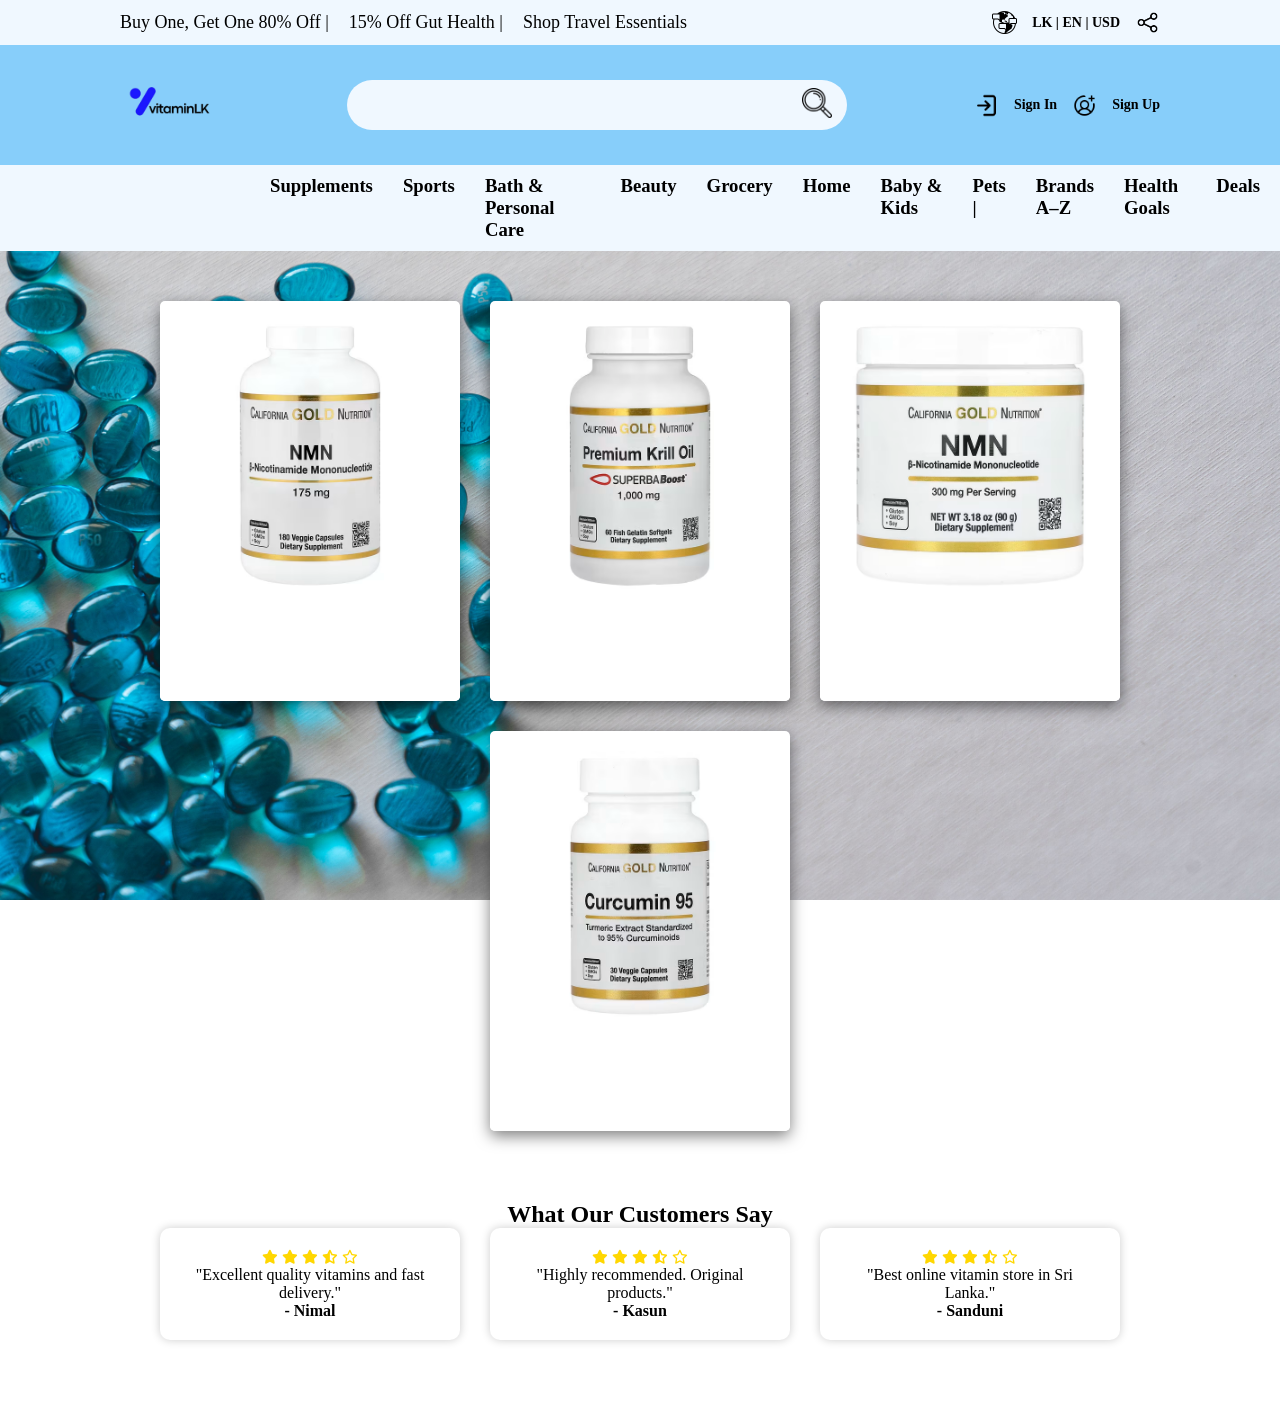
==== index.html @ 8643aca3 "add reviews section with customer feedback and styling" ====
<!DOCTYPE html>
<html lang="en">

<head>
    <meta charset="UTF-8">
    <meta name="viewport" content="width=device-width, initial-scale=1.0">
    <title>VitaminLK</title>
    <link rel="stylesheet" href="css/style.css">
    <link rel="stylesheet" href="https://cdnjs.cloudflare.com/ajax/libs/font-awesome/6.5.0/css/all.min.css">
</head>

<body>
    <div class="position">

        <div class="top-nav">

            <div class="left-side">
                <h3>Buy One, Get One 80% Off |</h3>
                <h3>15% Off Gut Health |</h3>
                <h3>Shop Travel Essentials</h3>
            </div>


            <div class="right-side">
                <img id="language" src="img/language.png" alt="Language">
                <span class="lang-text">LK | EN | USD</span>
                <img id="share" src="img/share1.png" alt="Share">
            </div>
        </div>

        <div>
            <div class="mid-nav">

                <div class="left-side">
                    <img id="logo" src="img/VitaLogo.png" alt="">
                </div>
                <div class="align-middle">
                    <div><img class="search" src="img/loupe.png" alt=""></div>

                </div>


                <div class="right-side">
                    <img id="language" src="img/sign-in.png" alt="Language">
                    <span class="lang-text">Sign In</span>
                    <img id="language" src="img/user.png" alt="Language">
                    <span class="lang-text">Sign Up</span>

                </div>
            </div>
        </div>
        <div>
            <div class="top-nav">

                <div class="center-side">
                    <h3>Supplements</h3>
                    <h3>Sports</h3>
                    <h3>Bath & Personal Care</h3>
                    <h3>Beauty</h3>
                    <h3>Grocery</h3>
                    <h3>Home</h3>
                    <h3>Baby & Kids</h3>
                    <h3>Pets |</h3>
                    <h3>Brands A–Z</h3>
                    <h3>Health Goals</h3>
                    <h3>Deals</h3>

                </div>

            </div>

        </div>
    </div>
    <div class="products">
        <div class="product">
            <div class="imgbox">
                <img src="img/product1.avif">
            </div>
            <div class="details">
                <h1>Vitamins<br><span>California Gold Nutrition</span></h1>
                <div class="price">
                    &#8377;50.00<br>
                    <strike>&#8377;45.00</strike>
                </div>
                <label>Capsules</label>
                <ul>
                    <li>30</li>
                    <li>60</li>
                    <li>120</li>
                    <li>180</li>
                    <li>360</li>

                </ul>
                <a href="#">Add to Cart</a>
            </div>
        </div>
        <div class="product">
            <div class="imgbox">
                <img src="img/product2.avif">
            </div>
            <div class="details">
                <h1>Vitamins<br><span>Premium Krill Oil </span></h1>
                <div class="price">
                    &#8377;50.00<br>
                    <strike>&#8377;45.00</strike>
                </div>
                <label>Capsules</label>
                <ul>
                    <li>30</li>
                    <li>60</li>
                    <li>120</li>
                    <li>180</li>
                    <li>360</li>

                </ul>
                <a href="#">Add to Cart</a>
            </div>
        </div>
        <div class="product">
            <div class="imgbox">
                <img src="img/product3.avif">
            </div>
            <div class="details">
                <h1>Vitamins<br><span> NMN Powder, 3.18 oz (90 g)</span></h1>
                <div class="price">
                    &#8377;50.00<br>
                    <strike>&#8377;45.00</strike>
                </div>
                <label>Capsules</label>
                <ul>
                    <li>30</li>
                    <li>60</li>
                    <li>120</li>
                    <li>180</li>
                    <li>360</li>

                </ul>
                <a href="#">Add to Cart</a>
            </div>
        </div>
        <div class="product">
            <div class="imgbox">
                <img src="img/product4.avif">
            </div>
            <div class="details">
                <h1>Vitamins<br><span> Curcumin 95, 30 Veggie Capsules</span></h1>
                <div class="price">
                    &#8377;50.00<br>
                    <strike>&#8377;45.00</strike>
                </div>
                <label>Capsules</label>
                <ul>
                    <li>30</li>
                    <li>60</li>
                    <li>120</li>
                    <li>180</li>
                    <li>360</li>

                </ul>
                <a href="#">Add to Cart</a>
            </div>
        </div>

    </div>
    <section class="reviews">
        <h2>What Our Customers Say</h2>

        <div class="review-box">
            <div class="review">
                <div class="rating">
                    <i class="fa-solid fa-star"></i>
                    <i class="fa-solid fa-star"></i>
                    <i class="fa-solid fa-star"></i>
                    <i class="fa-solid fa-star-half-stroke"></i>
                    <i class="fa-regular fa-star"></i>
                </div>
                <p>"Excellent quality vitamins and fast delivery."</p>
                <h4>- Nimal</h4>
            </div>

            <div class="review">
                <div class="rating">
                    <i class="fa-solid fa-star"></i>
                    <i class="fa-solid fa-star"></i>
                    <i class="fa-solid fa-star"></i>
                    <i class="fa-solid fa-star-half-stroke"></i>
                    <i class="fa-regular fa-star"></i>
                </div>
                <p>"Highly recommended. Original products."</p>
                <h4>- Kasun</h4>
            </div>

            <div class="review">
                <div class="rating">
                    <i class="fa-solid fa-star"></i>
                    <i class="fa-solid fa-star"></i>
                    <i class="fa-solid fa-star"></i>
                    <i class="fa-solid fa-star-half-stroke"></i>
                    <i class="fa-regular fa-star"></i>
                </div>
                <p>"Best online vitamin store in Sri Lanka."</p>
                <h4>- Sanduni</h4>
            </div>
        </div>
    </section>

</body>

</html>
---- css/style.css ----
* {
    padding: 0;
    margin: 0;
    box-sizing: border-box;
}

body {
    background-image: url('../img/vitlkBackground.jpg');
    background-size: cover;
    background-repeat: no-repeat;
    background-attachment: fixed;
}


.top-nav {
    width: 100%;
    background-color: aliceblue;
    display: flex;
    justify-content: space-between;
    align-items: center;
    padding: 10px 20px;

}


.left-side {
    margin-left: 100px;
    display: flex;
    gap: 20px;
}

.left-side h3 {
    font-size: 18px;
    font-weight: normal;
}


.right-side {
    margin-right: 100px;
    display: flex;
    align-items: center;
    gap: 15px;
}

.lang-text {
    font-weight: bold;
    font-size: 14px;
}

#language {
    width: 25px;
    height: 25px;
}

#share {
    width: 25px;
    height: 25px;
}

.mid-nav {
    width: 100%;
    background-color: lightskyblue;
    display: flex;
    justify-content: space-between;
    align-items: center;
    padding: 10px 20px;
}

#logo {
    width: 100px;
    height: 100px;
}

.align-middle {
    width: 500px;
    height: 50px;
    background-color: aliceblue;
    border-radius: 50px;

    display: flex;
    justify-content: flex-end;
    align-items: center;
    padding-right: 15px;
}

.search {
    width: 30px;
    height: 30px;
    cursor: pointer;

}

.position {
    position: sticky;
    top:0;
}

.center-side {
    margin-left: 250px;
    display: flex;
    gap: 30px;
    cursor: pointer;
}
.products{
    display: flex;
    justify-content: center;
    gap: 30px;
    flex-wrap: wrap;
    margin-top: 50px;
}

.product{
    width: 320px;
}

.product {
    
   position: relative;
    width: 300px;
    height: 400px;
    background: white;
    box-shadow: 0 5px 15px rgba(0,0,0,.5);
    border-radius: 5px;
    overflow: hidden;
}

.product .imgbox {
    height: 100%;
    box-sizing: border-box;
}

.product .imgbox img {
    display: block;
    width: 90%;
    margin: 20px auto 0;
}

.details {
    position: absolute;
    width: 100%;
    bottom: -150px;
    background: white;
    padding: 10px;
    box-sizing: border-box;
    box-shadow: 0 0 0 rgba(0, 0, 0, 0);
    transition: 0.5s;
}

.product:hover .details {
    bottom: 0;
    box-shadow: 0 -5px 15px rgba(0, 0, 0, .25);
}

.details h1 {
    margin: 0;
    padding: 0;
    font-size: 18px;
    width: 100%;
}

.details h1 span {
    font-size: 14px;
    color: rgb(141, 137, 137);
    font-weight: normal;
}

.details .price {
    position: absolute;
    top: 10px;
    right: 20px;
    font-weight: bold;
    color: #04456f;
    font-size: 20px;
}

.details .price strike {
    font-weight: normal;
    color: #cdd0d1;
    font-size: 16px;
}

label {
    display: block;
    margin-top: 5px;
    font-weight: bold;
    font-size: 16px;
}

ul {
    display: flex;
    margin: 0;
    padding: 0;
}

ul li {
    list-style: none;
    margin: 5px 5px 0;
    font-size: 12px;
    font-weight: normal;
    color: rgb(145, 140, 140);
}

ul li:first-child {
    margin-left: 0;
}

ul.colors li {
    width: 16px;
    height: 16px;
}

a {
    display: block;
    padding: 5px;
    color: #fff;
    margin: 15px 0;
    background: #04456f;
    text-align: center;
    text-decoration: none;
    transition: 0.5s;
    cursor: pointer;
    border-radius: 25px;
}

a:hover {
    color: #fff;
    background: #00c8ff;
}
.reviews{
    padding:70px;
    text-align:center;
}
.rating i{
    color: gold;
    font-size: 14px;
}
.review-box{
    display:flex;
    justify-content:center;
    gap:30px;
    flex-wrap:wrap;
}

.review{
    width:300px;
    background:white;
    padding:20px;
    border-radius:10px;
    box-shadow:0 0 10px rgba(0,0,0,.2);
}
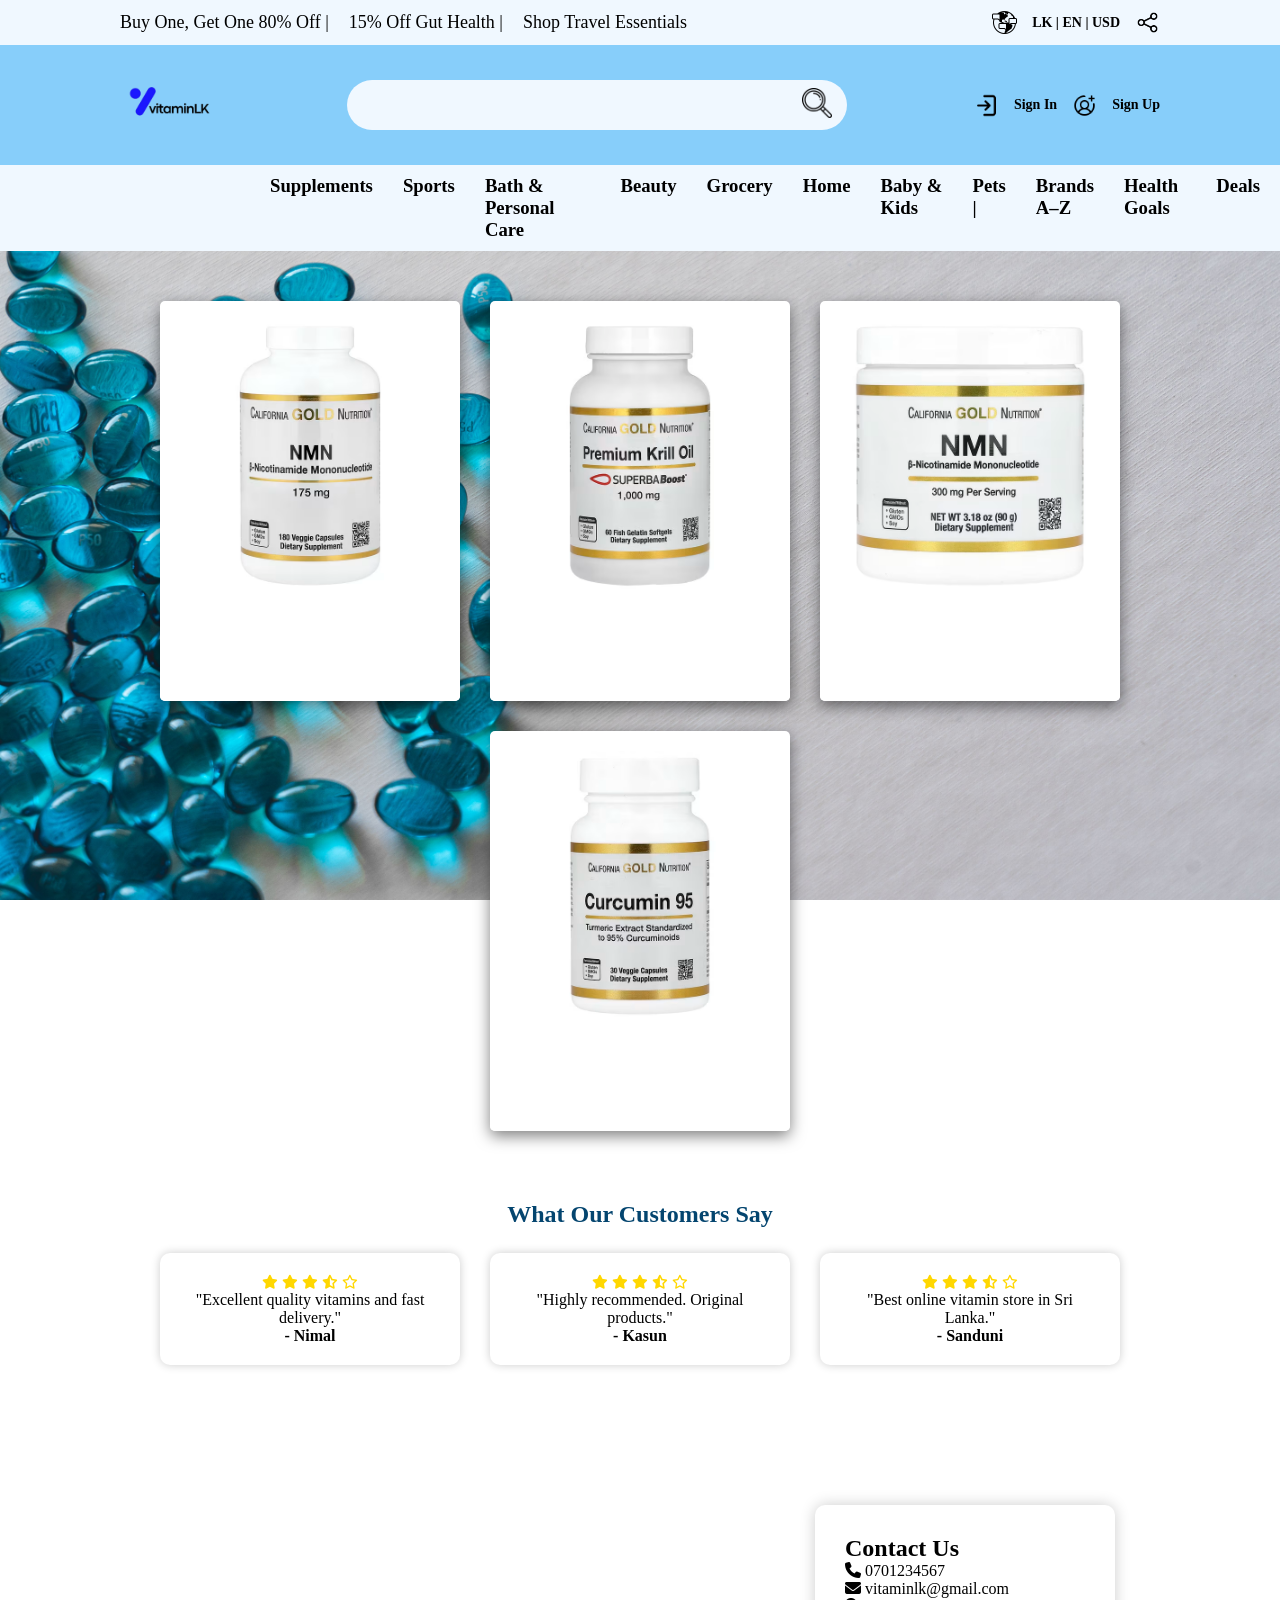
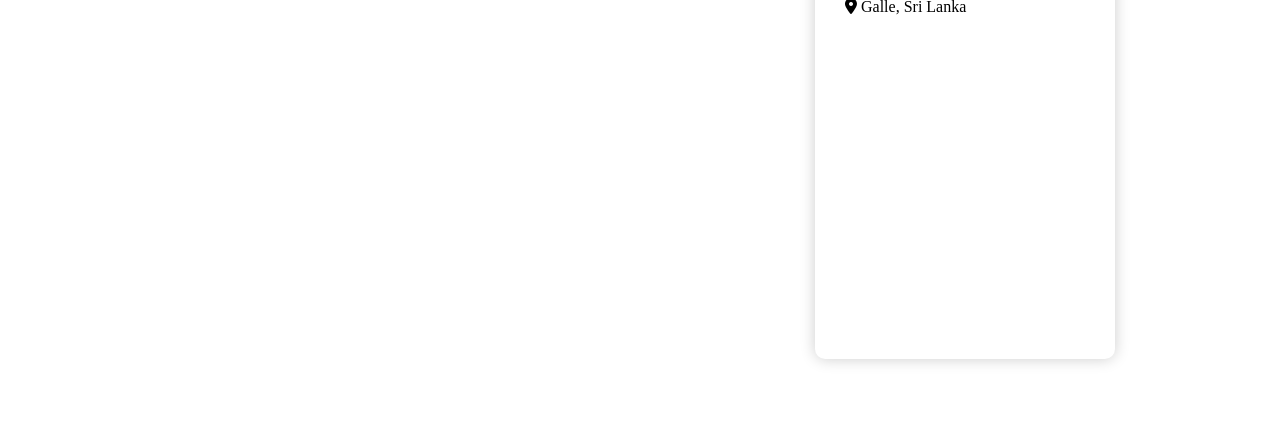
==== commit 192ef0f3: "add contact section with Google Maps and contact details; style updates for reviews section" ====
--- a/index.html
+++ b/index.html
@@ -163,7 +163,7 @@
 
     </div>
     <section class="reviews">
-        <h2>What Our Customers Say</h2>
+        <h2 class="color">What Our Customers Say</h2>
 
         <div class="review-box">
             <div class="review">
@@ -204,6 +204,31 @@
         </div>
     </section>
 
+    <section class="contact-section">
+
+        <div class="map">
+
+            <iframe
+                src="https://www.google.com/maps/embed?pb=!1m18!1m12!1m3!1d31740.42371825033!2d80.19135453096804!3d6.05589115988837!2m3!1f0!2f0!3f0!3m2!1i1024!2i768!4f13.1!3m3!1m2!1s0x3ae173bb6932fce3%3A0x4a35b903f9c64c03!2sGalle!5e0!3m2!1sen!2slk!4v1782469756556!5m2!1sen!2slk"
+                width="600" height="450" style="border:0;" allowfullscreen="" loading="lazy"
+                referrerpolicy="strict-origin-when-cross-origin"></iframe>
+
+        </div>
+
+        <div class="contact">
+
+            <h2>Contact Us</h2>
+
+            <p><i class="fa-solid fa-phone"></i> 0701234567</p>
+
+            <p><i class="fa-solid fa-envelope"></i> vitaminlk@gmail.com</p>
+
+            <p><i class="fa-solid fa-location-dot"></i> Galle, Sri Lanka</p>
+
+        </div>
+
+    </section>
+
 </body>
 
 </html>
--- a/css/style.css
+++ b/css/style.css
@@ -93,6 +93,7 @@
 .position {
     position: sticky;
     top:0;
+    z-index: 1000;
 }
 
 .center-side {
@@ -247,4 +248,27 @@
     padding:20px;
     border-radius:10px;
     box-shadow:0 0 10px rgba(0,0,0,.2);
+}
+.color{
+    margin-bottom: 25px;
+    color:#04456f;
+}
+.contact-section{
+    display:flex;
+    flex-wrap:wrap;
+    justify-content:center;
+    gap:50px;
+    padding:70px;
+}
+
+.map{
+    width:600px;
+}
+
+.contact{
+    width:300px;
+    background:white;
+    padding:30px;
+    border-radius:10px;
+    box-shadow:0 0 15px rgba(0,0,0,.2);
 }
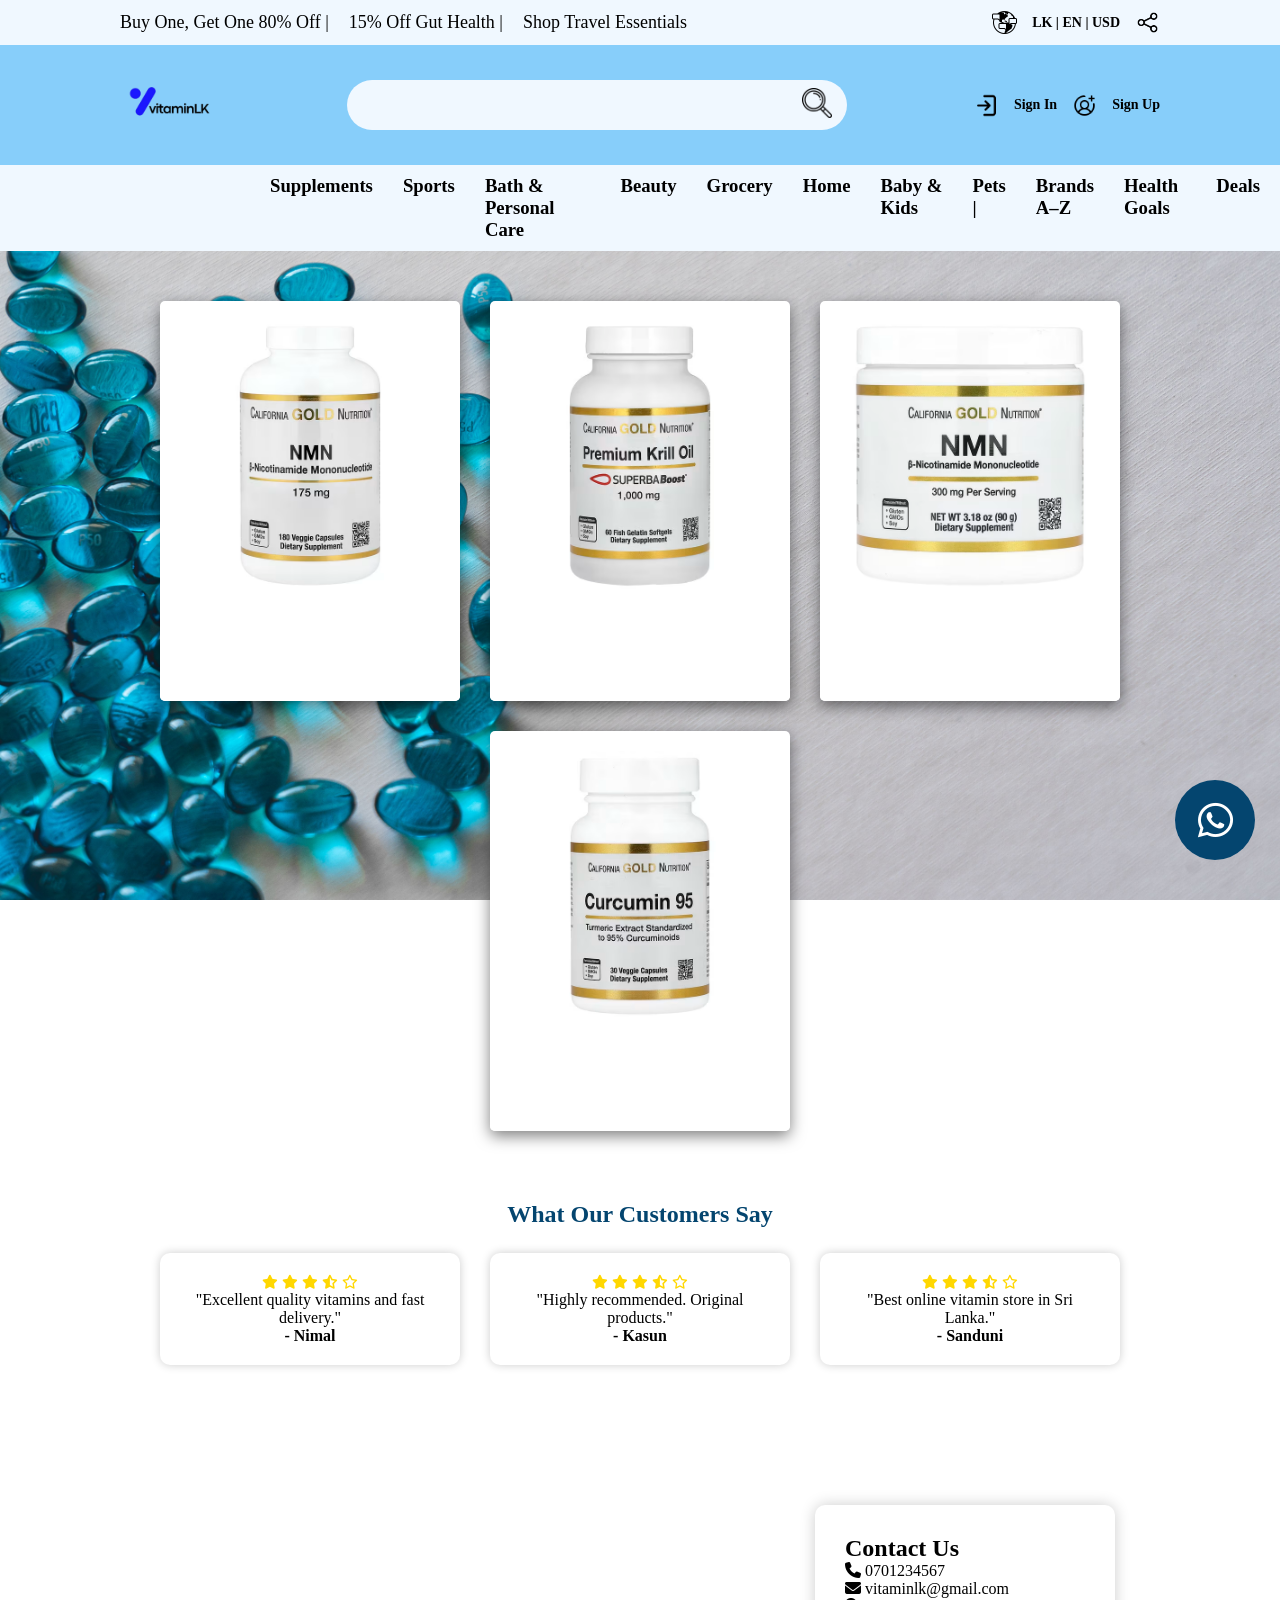
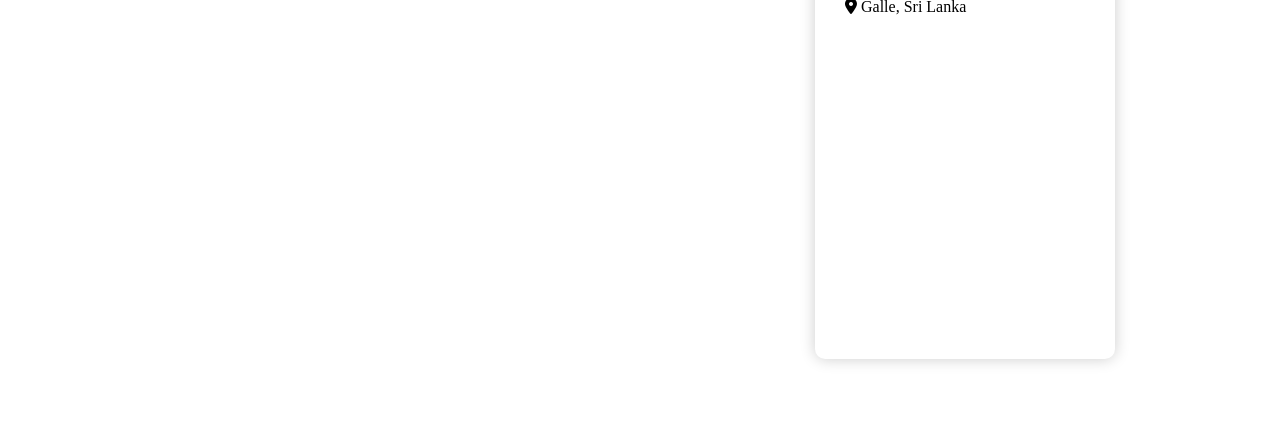
==== commit 92cd55a2: "style updates for product and review sections; add WhatsApp contact button" ====
--- a/index.html
+++ b/index.html
@@ -228,6 +228,11 @@
         </div>
 
     </section>
+    <a href="https://wa.me/94701234567" class="whatsapp" target="_blank">
+        <i class="fa-brands fa-whatsapp"></i>
+    </a>
+
+
 
 </body>
 
--- a/css/style.css
+++ b/css/style.css
@@ -92,7 +92,7 @@
 
 .position {
     position: sticky;
-    top:0;
+    top: 0;
     z-index: 1000;
 }
 
@@ -102,7 +102,8 @@
     gap: 30px;
     cursor: pointer;
 }
-.products{
+
+.products {
     display: flex;
     justify-content: center;
     gap: 30px;
@@ -110,17 +111,17 @@
     margin-top: 50px;
 }
 
-.product{
+.product {
     width: 320px;
 }
 
 .product {
-    
-   position: relative;
+
+    position: relative;
     width: 300px;
     height: 400px;
     background: white;
-    box-shadow: 0 5px 15px rgba(0,0,0,.5);
+    box-shadow: 0 5px 15px rgba(0, 0, 0, .5);
     border-radius: 5px;
     overflow: hidden;
 }
@@ -227,48 +228,79 @@
     color: #fff;
     background: #00c8ff;
 }
-.reviews{
-    padding:70px;
-    text-align:center;
-}
-.rating i{
+
+.reviews {
+    padding: 70px;
+    text-align: center;
+}
+
+.rating i {
     color: gold;
     font-size: 14px;
 }
-.review-box{
-    display:flex;
-    justify-content:center;
-    gap:30px;
-    flex-wrap:wrap;
-}
-
-.review{
-    width:300px;
-    background:white;
-    padding:20px;
-    border-radius:10px;
-    box-shadow:0 0 10px rgba(0,0,0,.2);
-}
-.color{
+
+.review-box {
+    display: flex;
+    justify-content: center;
+    gap: 30px;
+    flex-wrap: wrap;
+}
+
+.review {
+    width: 300px;
+    background: white;
+    padding: 20px;
+    border-radius: 10px;
+    box-shadow: 0 0 10px rgba(0, 0, 0, .2);
+}
+
+.color {
     margin-bottom: 25px;
-    color:#04456f;
-}
-.contact-section{
-    display:flex;
-    flex-wrap:wrap;
-    justify-content:center;
-    gap:50px;
-    padding:70px;
-}
-
-.map{
-    width:600px;
-}
-
-.contact{
-    width:300px;
-    background:white;
-    padding:30px;
-    border-radius:10px;
-    box-shadow:0 0 15px rgba(0,0,0,.2);
+    color: #04456f;
+}
+
+.contact-section {
+    display: flex;
+    flex-wrap: wrap;
+    justify-content: center;
+    gap: 50px;
+    padding: 70px;
+}
+
+.map {
+    width: 600px;
+}
+
+.contact {
+    width: 300px;
+    background: white;
+    padding: 30px;
+    border-radius: 10px;
+    box-shadow: 0 0 15px rgba(0, 0, 0, .2);
+}
+
+.whatsapp {
+
+    position: fixed;
+    bottom: 25px;
+    right: 25px;
+    width: 80px;
+    height: 80px;
+    background: #04456f;
+    border-radius: 50%;
+    display: flex;
+    justify-content: center;
+    align-items: center;
+    z-index: 9999;
+}
+.whatsapp i{
+    font-size: 40px;
+    color: white;
+}
+
+
+.whatsapp img:hover {
+
+    transform: scale(1.15);
+
 }
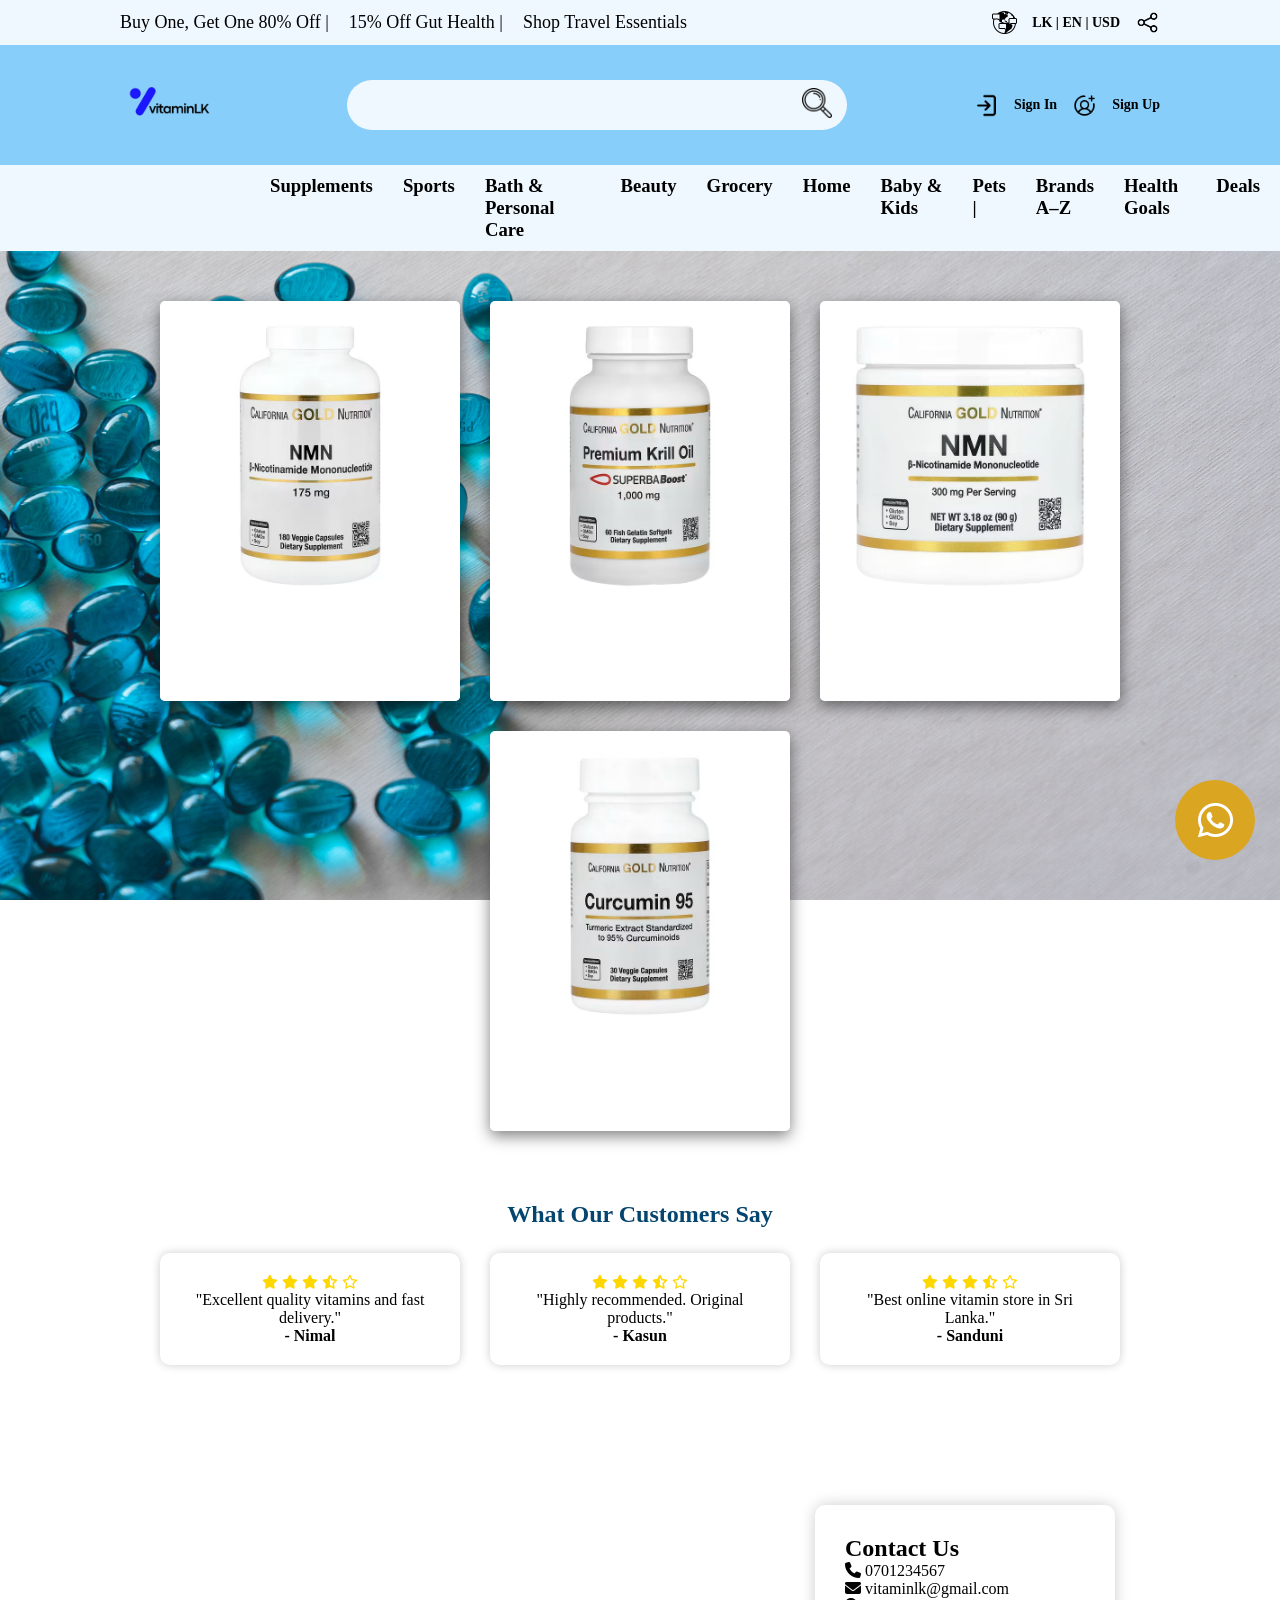
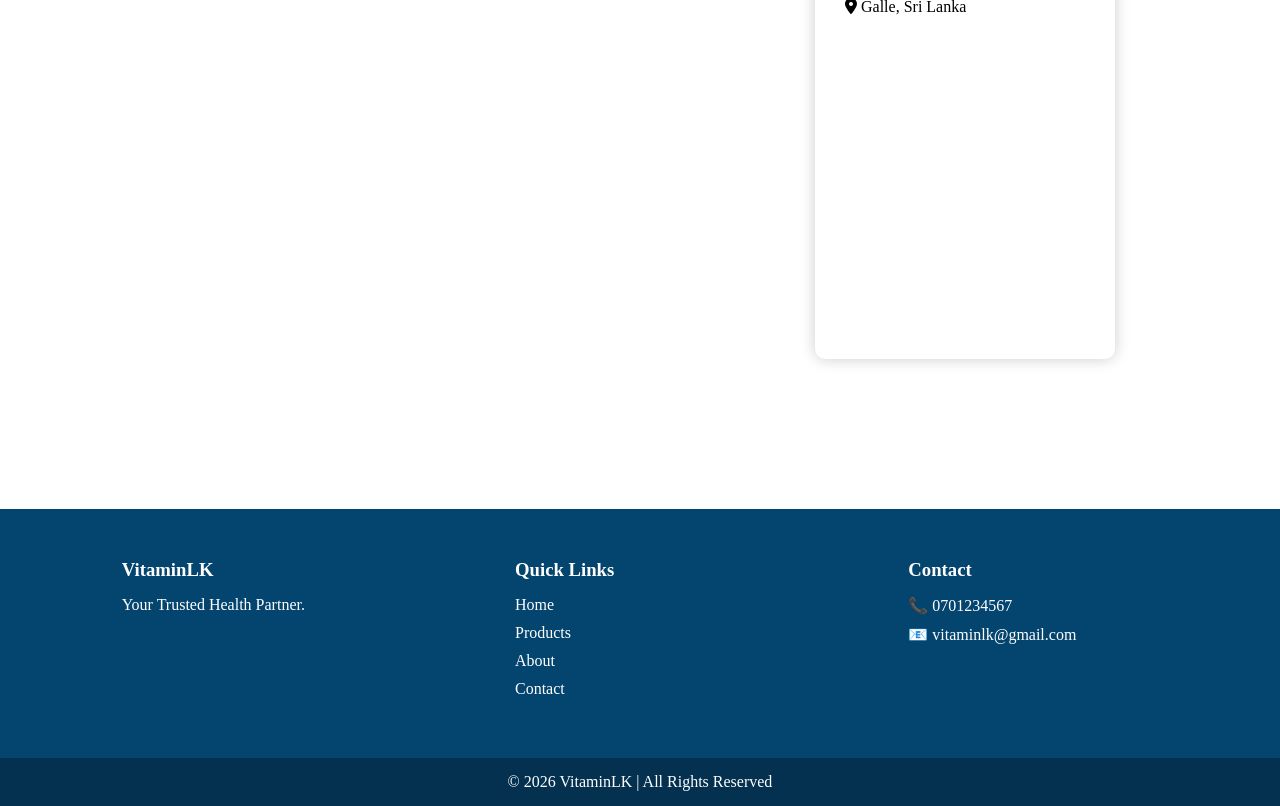
==== commit 7bb4f489: "add footer section with company information, quick links, and contact details; update WhatsApp butto" ====
--- a/index.html
+++ b/index.html
@@ -231,6 +231,51 @@
     <a href="https://wa.me/94701234567" class="whatsapp" target="_blank">
         <i class="fa-brands fa-whatsapp"></i>
     </a>
+    <footer>
+
+        <div class="footer-container">
+
+            <div>
+
+                <h3>VitaminLK</h3>
+
+                <p>Your Trusted Health Partner.</p>
+
+            </div>
+
+            <div>
+
+                <h3>Quick Links</h3>
+
+                <p>Home</p>
+
+                <p>Products</p>
+
+                <p>About</p>
+
+                <p>Contact</p>
+
+            </div>
+
+            <div>
+
+                <h3>Contact</h3>
+
+                <p>📞 0701234567</p>
+
+                <p>📧 vitaminlk@gmail.com</p>
+
+            </div>
+
+        </div>
+
+        <div class="copyright">
+
+            © 2026 VitaminLK | All Rights Reserved
+
+        </div>
+
+    </footer>
 
 
 
--- a/css/style.css
+++ b/css/style.css
@@ -286,14 +286,15 @@
     right: 25px;
     width: 80px;
     height: 80px;
-    background: #04456f;
+    background: goldenrod;
     border-radius: 50%;
     display: flex;
     justify-content: center;
     align-items: center;
     z-index: 9999;
 }
-.whatsapp i{
+
+.whatsapp i {
     font-size: 40px;
     color: white;
 }
@@ -303,4 +304,54 @@
 
     transform: scale(1.15);
 
+}
+
+footer {
+
+    margin-top: 80px;
+
+    background: #04456f;
+
+    color: white;
+
+}
+
+.footer-container {
+
+    display: flex;
+
+    justify-content: space-around;
+
+    padding: 50px;
+
+    flex-wrap: wrap;
+
+}
+
+.footer-container div {
+
+    width: 250px;
+
+}
+
+.footer-container h3 {
+
+    margin-bottom: 15px;
+
+}
+
+.footer-container p {
+
+    margin: 10px 0;
+
+}
+
+.copyright {
+
+    background: #03314f;
+
+    padding: 15px;
+
+    text-align: center;
+
 }
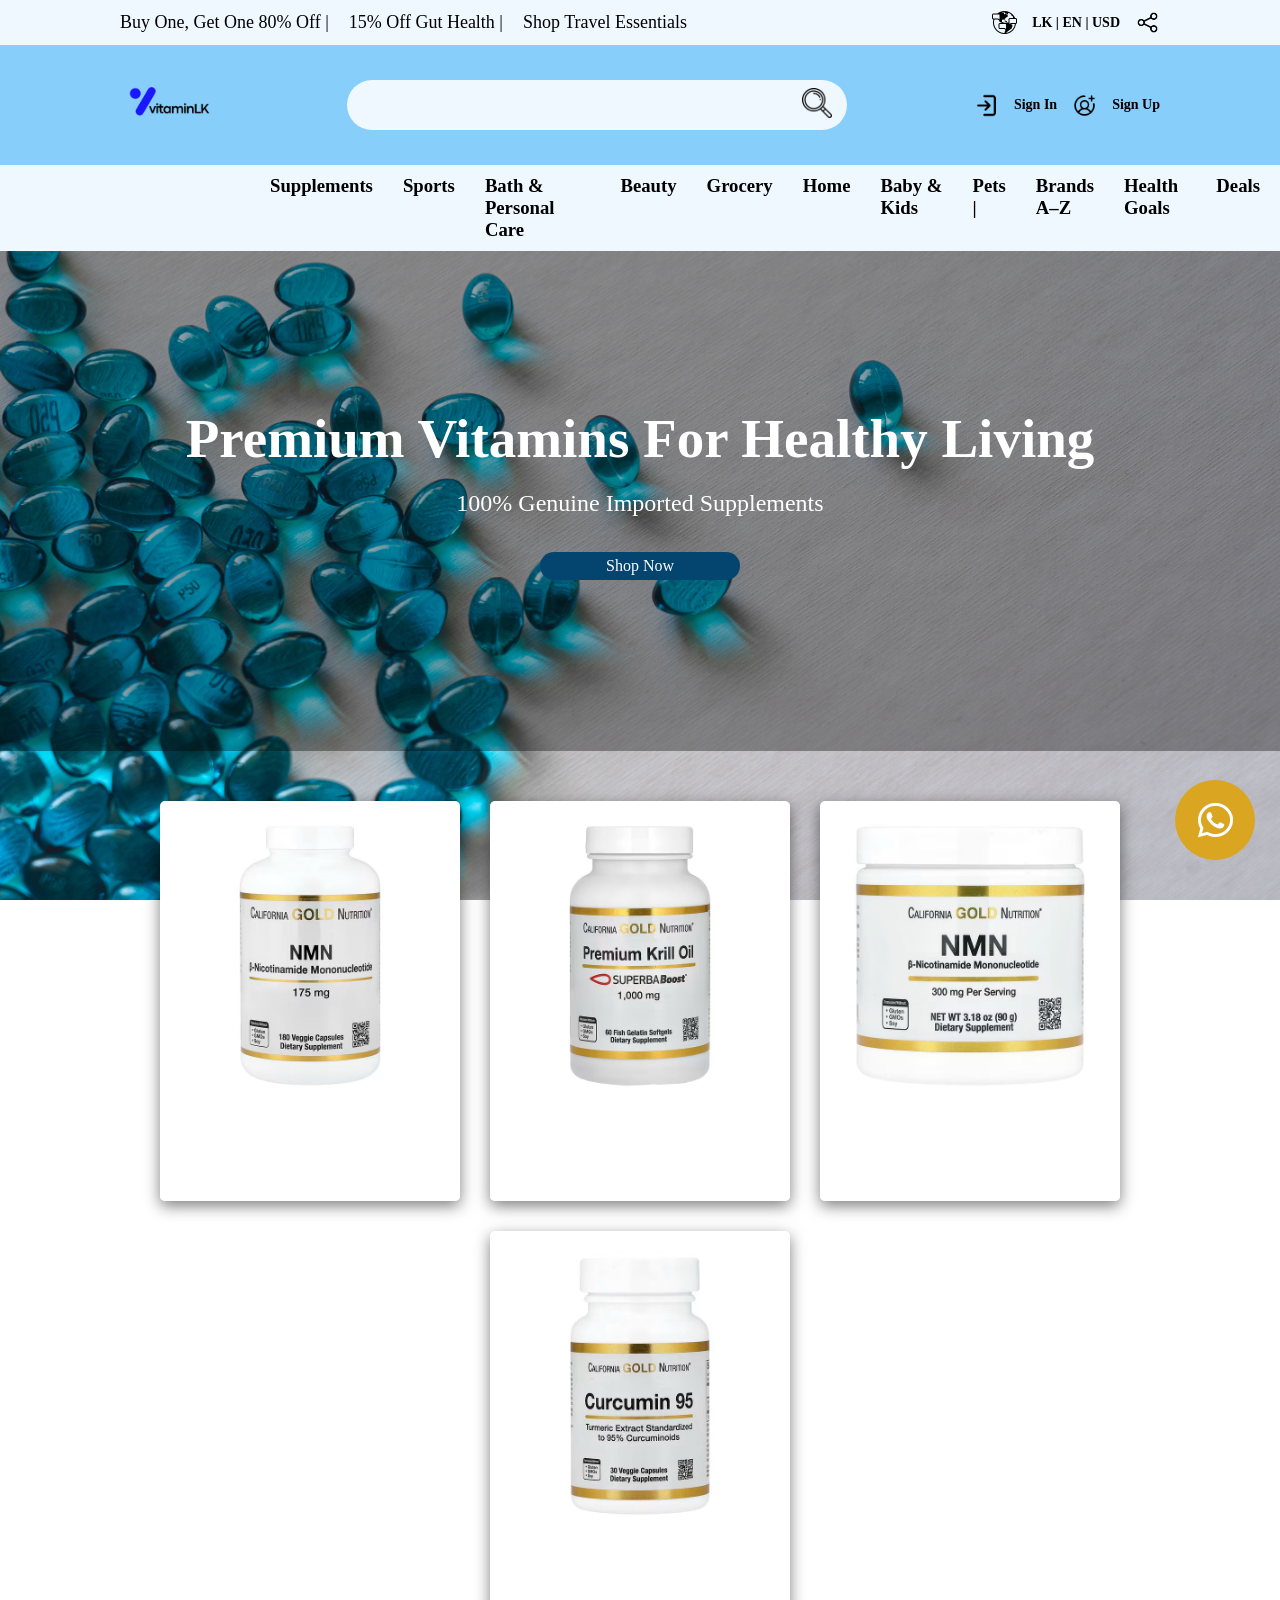
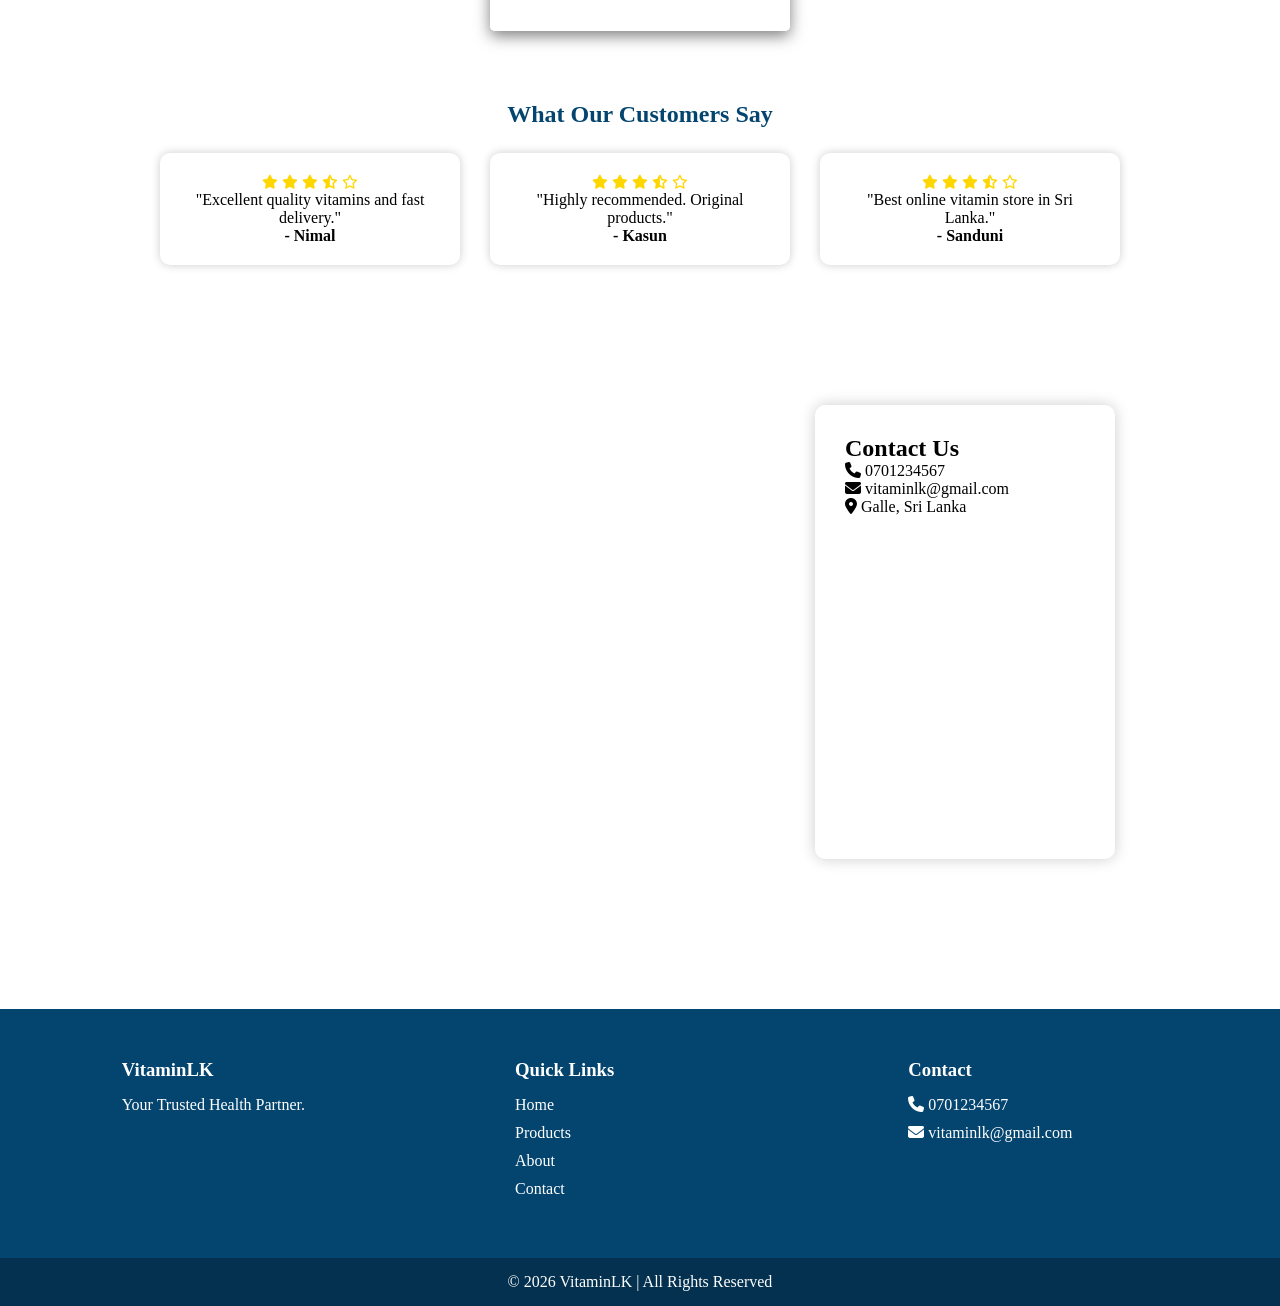
==== commit 44d57da0: "add hero section with title, subtitle, and call-to-action button; update contact details with icons" ====
--- a/index.html
+++ b/index.html
@@ -71,6 +71,15 @@
 
         </div>
     </div>
+    <section class="hero">
+
+        <h1>Premium Vitamins For Healthy Living</h1>
+
+        <p>100% Genuine Imported Supplements</p>
+
+        <a href="#">Shop Now</a>
+
+    </section>
     <div class="products">
         <div class="product">
             <div class="imgbox">
@@ -261,9 +270,9 @@
 
                 <h3>Contact</h3>
 
-                <p>📞 0701234567</p>
-
-                <p>📧 vitaminlk@gmail.com</p>
+                <p><i class="fa-solid fa-phone"></i> 0701234567</p>
+
+                <p><i class="fa-solid fa-envelope"></i> vitaminlk@gmail.com</p>
 
             </div>
 
--- a/css/style.css
+++ b/css/style.css
@@ -101,6 +101,46 @@
     display: flex;
     gap: 30px;
     cursor: pointer;
+}
+
+.hero {
+
+    height: 500px;
+
+    display: flex;
+
+    flex-direction: column;
+
+    justify-content: center;
+
+    align-items: center;
+
+    color: white;
+
+    text-align: center;
+
+    background: rgba(0, 0, 0, .35);
+
+}
+
+.hero h1 {
+
+    font-size: 55px;
+
+}
+
+.hero p {
+
+    font-size: 24px;
+
+    margin: 20px;
+
+}
+
+.hero a {
+
+    width: 200px;
+
 }
 
 .products {
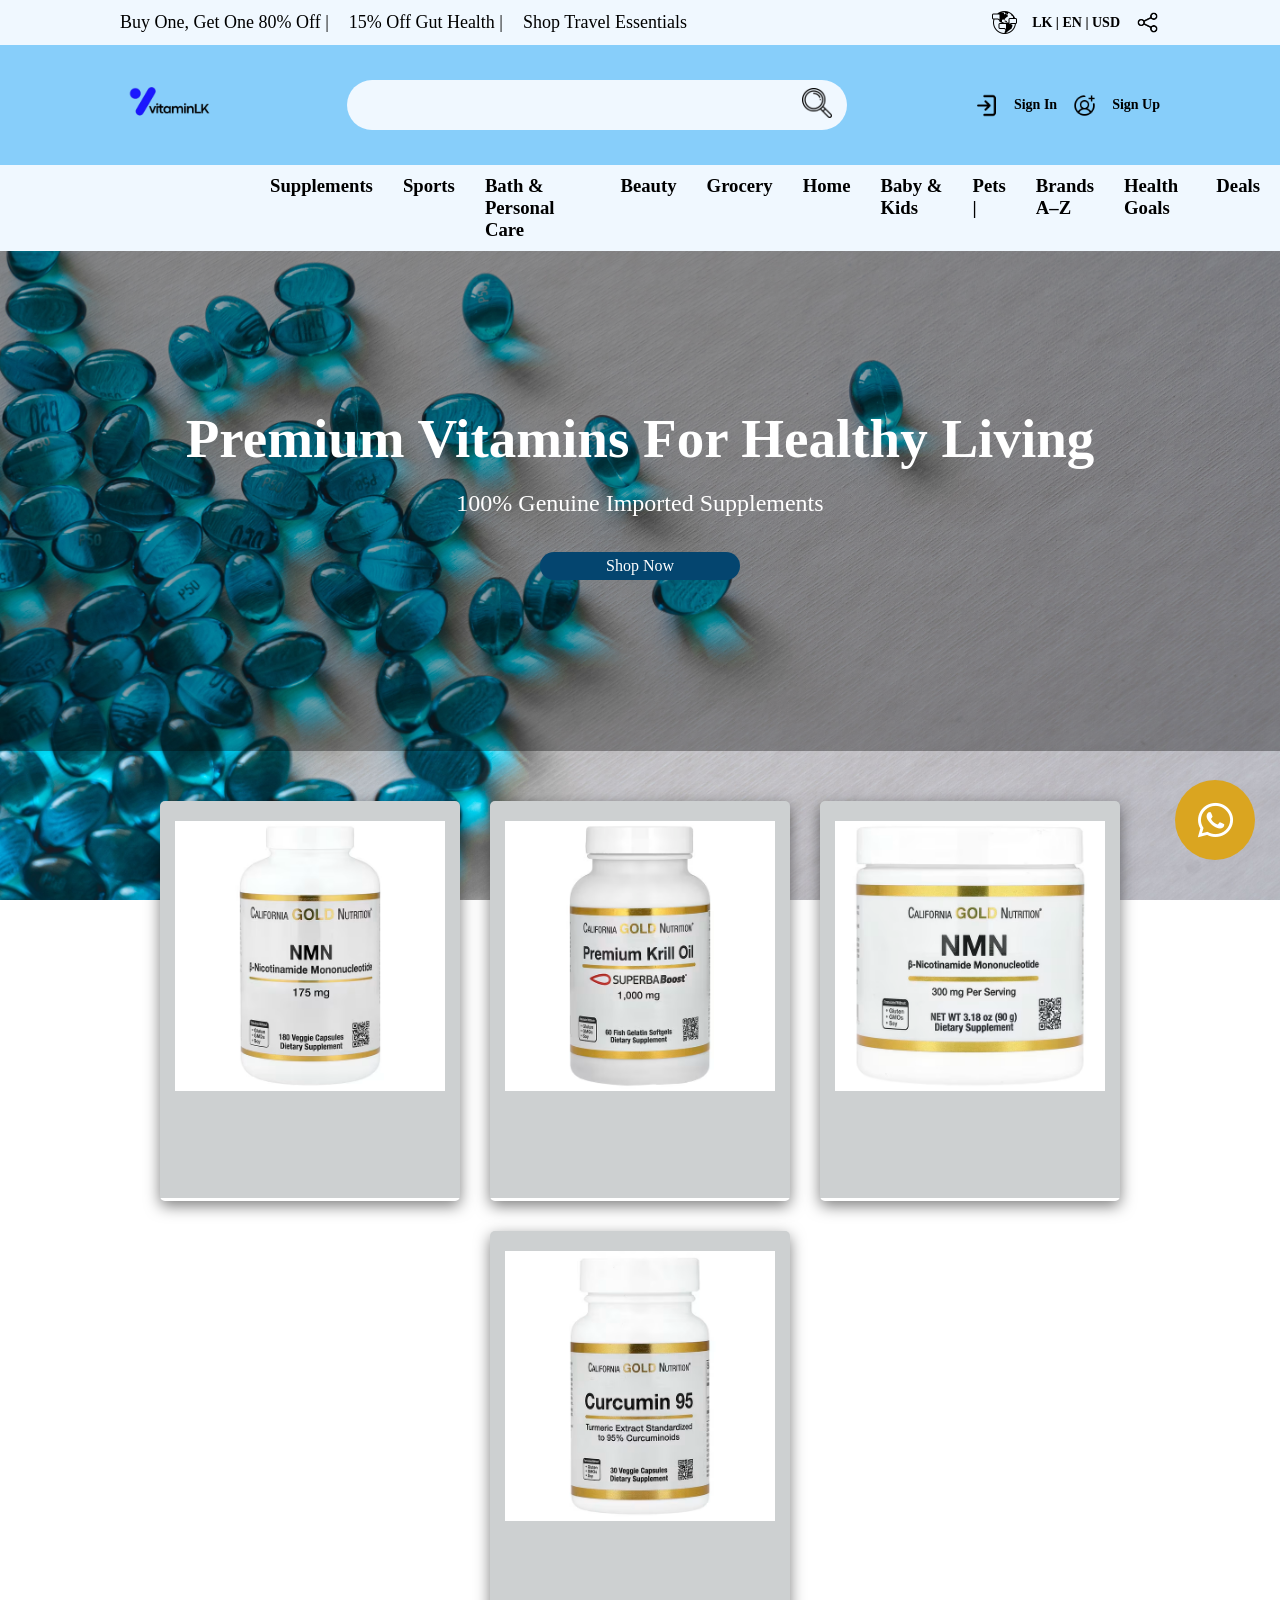
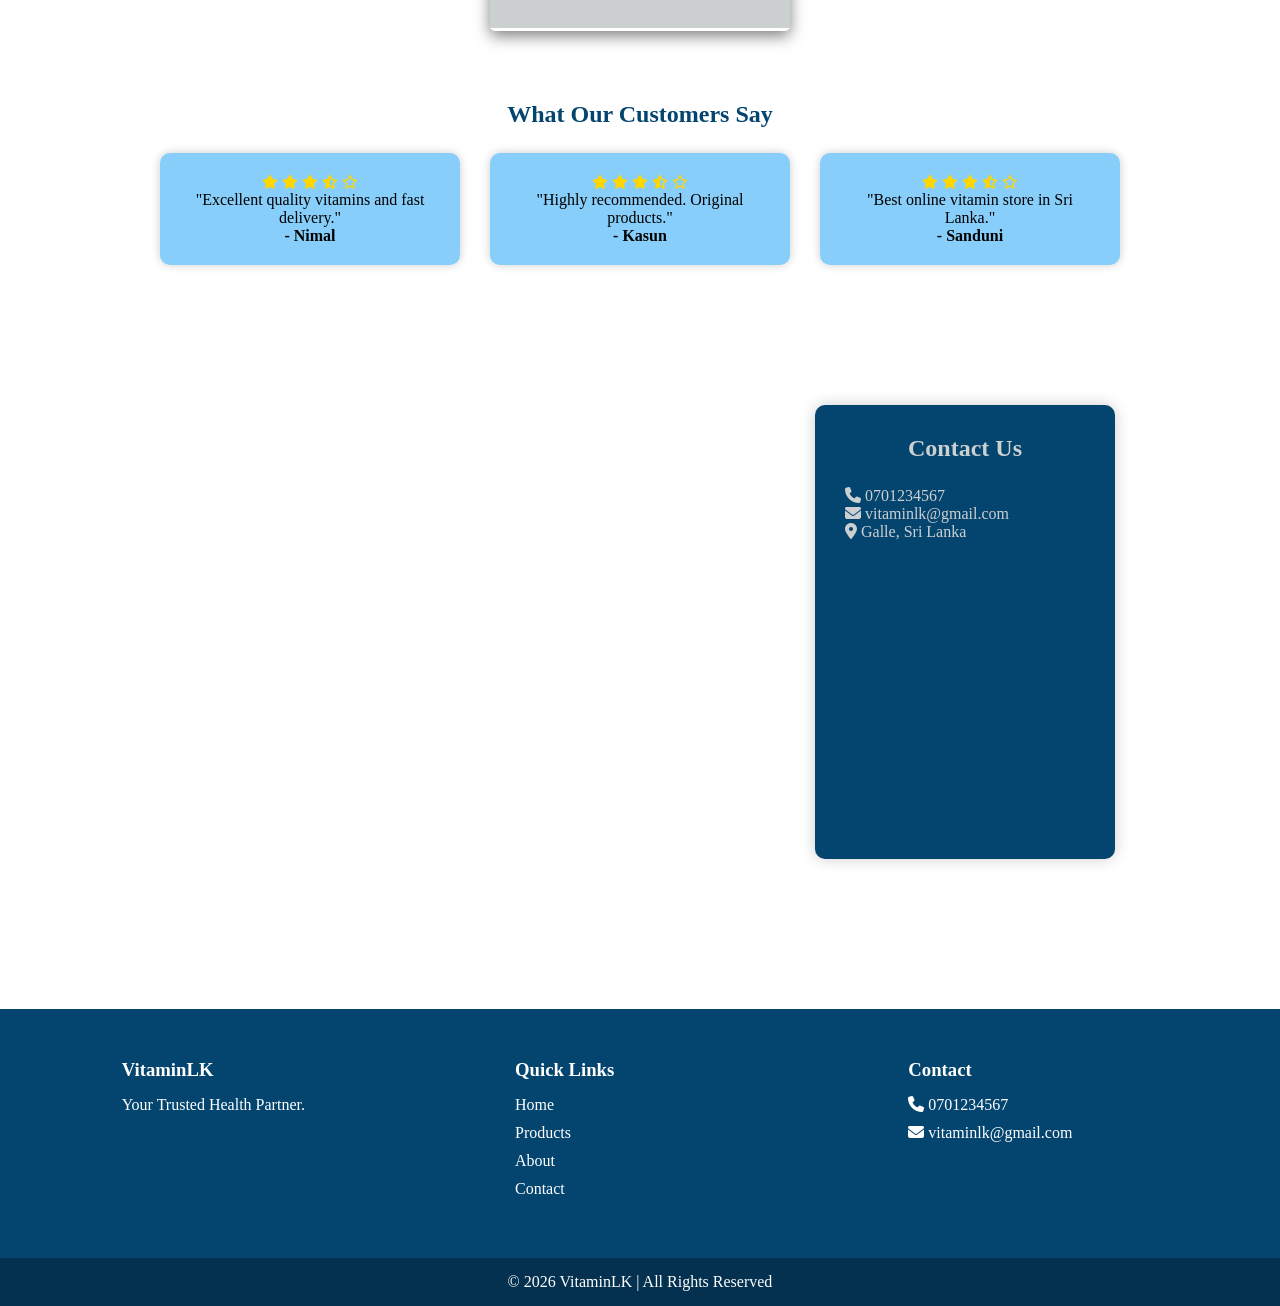
==== commit 82dd3b73: "refactor hero and contact sections for improved styling and structure; update background colors and " ====
--- a/index.html
+++ b/index.html
@@ -72,11 +72,8 @@
         </div>
     </div>
     <section class="hero">
-
         <h1>Premium Vitamins For Healthy Living</h1>
-
         <p>100% Genuine Imported Supplements</p>
-
         <a href="#">Shop Now</a>
 
     </section>
@@ -225,15 +222,10 @@
         </div>
 
         <div class="contact">
-
-            <h2>Contact Us</h2>
-
+            <h2 class="contact_us">Contact Us</h2>
             <p><i class="fa-solid fa-phone"></i> 0701234567</p>
-
             <p><i class="fa-solid fa-envelope"></i> vitaminlk@gmail.com</p>
-
             <p><i class="fa-solid fa-location-dot"></i> Galle, Sri Lanka</p>
-
         </div>
 
     </section>
@@ -243,47 +235,26 @@
     <footer>
 
         <div class="footer-container">
-
             <div>
-
                 <h3>VitaminLK</h3>
-
                 <p>Your Trusted Health Partner.</p>
-
-            </div>
-
+            </div>
             <div>
-
                 <h3>Quick Links</h3>
-
                 <p>Home</p>
-
                 <p>Products</p>
-
                 <p>About</p>
-
                 <p>Contact</p>
-
-            </div>
-
+            </div>
             <div>
-
                 <h3>Contact</h3>
-
                 <p><i class="fa-solid fa-phone"></i> 0701234567</p>
-
                 <p><i class="fa-solid fa-envelope"></i> vitaminlk@gmail.com</p>
-
-            </div>
-
-        </div>
-
+            </div>
+        </div>
         <div class="copyright">
-
             © 2026 VitaminLK | All Rights Reserved
-
-        </div>
-
+        </div>
     </footer>
 
 
--- a/css/style.css
+++ b/css/style.css
@@ -106,39 +106,28 @@
 .hero {
 
     height: 500px;
-
-    display: flex;
-
+    display: flex;
     flex-direction: column;
-
-    justify-content: center;
-
-    align-items: center;
-
+    justify-content: center;
+    align-items: center;
     color: white;
-
-    text-align: center;
-
+    text-align: center;
     background: rgba(0, 0, 0, .35);
 
 }
 
 .hero h1 {
-
     font-size: 55px;
 
 }
 
 .hero p {
-
     font-size: 24px;
-
     margin: 20px;
 
 }
 
 .hero a {
-
     width: 200px;
 
 }
@@ -160,7 +149,7 @@
     position: relative;
     width: 300px;
     height: 400px;
-    background: white;
+    background: #cdd0d1;
     box-shadow: 0 5px 15px rgba(0, 0, 0, .5);
     border-radius: 5px;
     overflow: hidden;
@@ -180,7 +169,7 @@
 .details {
     position: absolute;
     width: 100%;
-    bottom: -150px;
+    bottom: -160px;
     background: white;
     padding: 10px;
     box-sizing: border-box;
@@ -288,7 +277,7 @@
 
 .review {
     width: 300px;
-    background: white;
+    background: lightskyblue;
     padding: 20px;
     border-radius: 10px;
     box-shadow: 0 0 10px rgba(0, 0, 0, .2);
@@ -313,10 +302,19 @@
 
 .contact {
     width: 300px;
-    background: white;
+    background: #04456f;
+    color: #cdd0d1;
     padding: 30px;
     border-radius: 10px;
     box-shadow: 0 0 15px rgba(0, 0, 0, .2);
+}
+
+.contact_us {
+    margin-bottom: 25px;
+    text-align: center;
+}
+.contact_us_i {
+    text-align: center;
 }
 
 .whatsapp {
@@ -339,59 +337,44 @@
     color: white;
 }
 
-
 .whatsapp img:hover {
-
     transform: scale(1.15);
 
 }
 
 footer {
-
     margin-top: 80px;
-
     background: #04456f;
-
     color: white;
 
 }
 
 .footer-container {
-
-    display: flex;
-
+    display: flex;
     justify-content: space-around;
-
     padding: 50px;
-
     flex-wrap: wrap;
 
 }
 
 .footer-container div {
-
     width: 250px;
 
 }
 
 .footer-container h3 {
-
     margin-bottom: 15px;
 
 }
 
 .footer-container p {
-
     margin: 10px 0;
 
 }
 
 .copyright {
-
     background: #03314f;
-
     padding: 15px;
-
     text-align: center;
 
 }
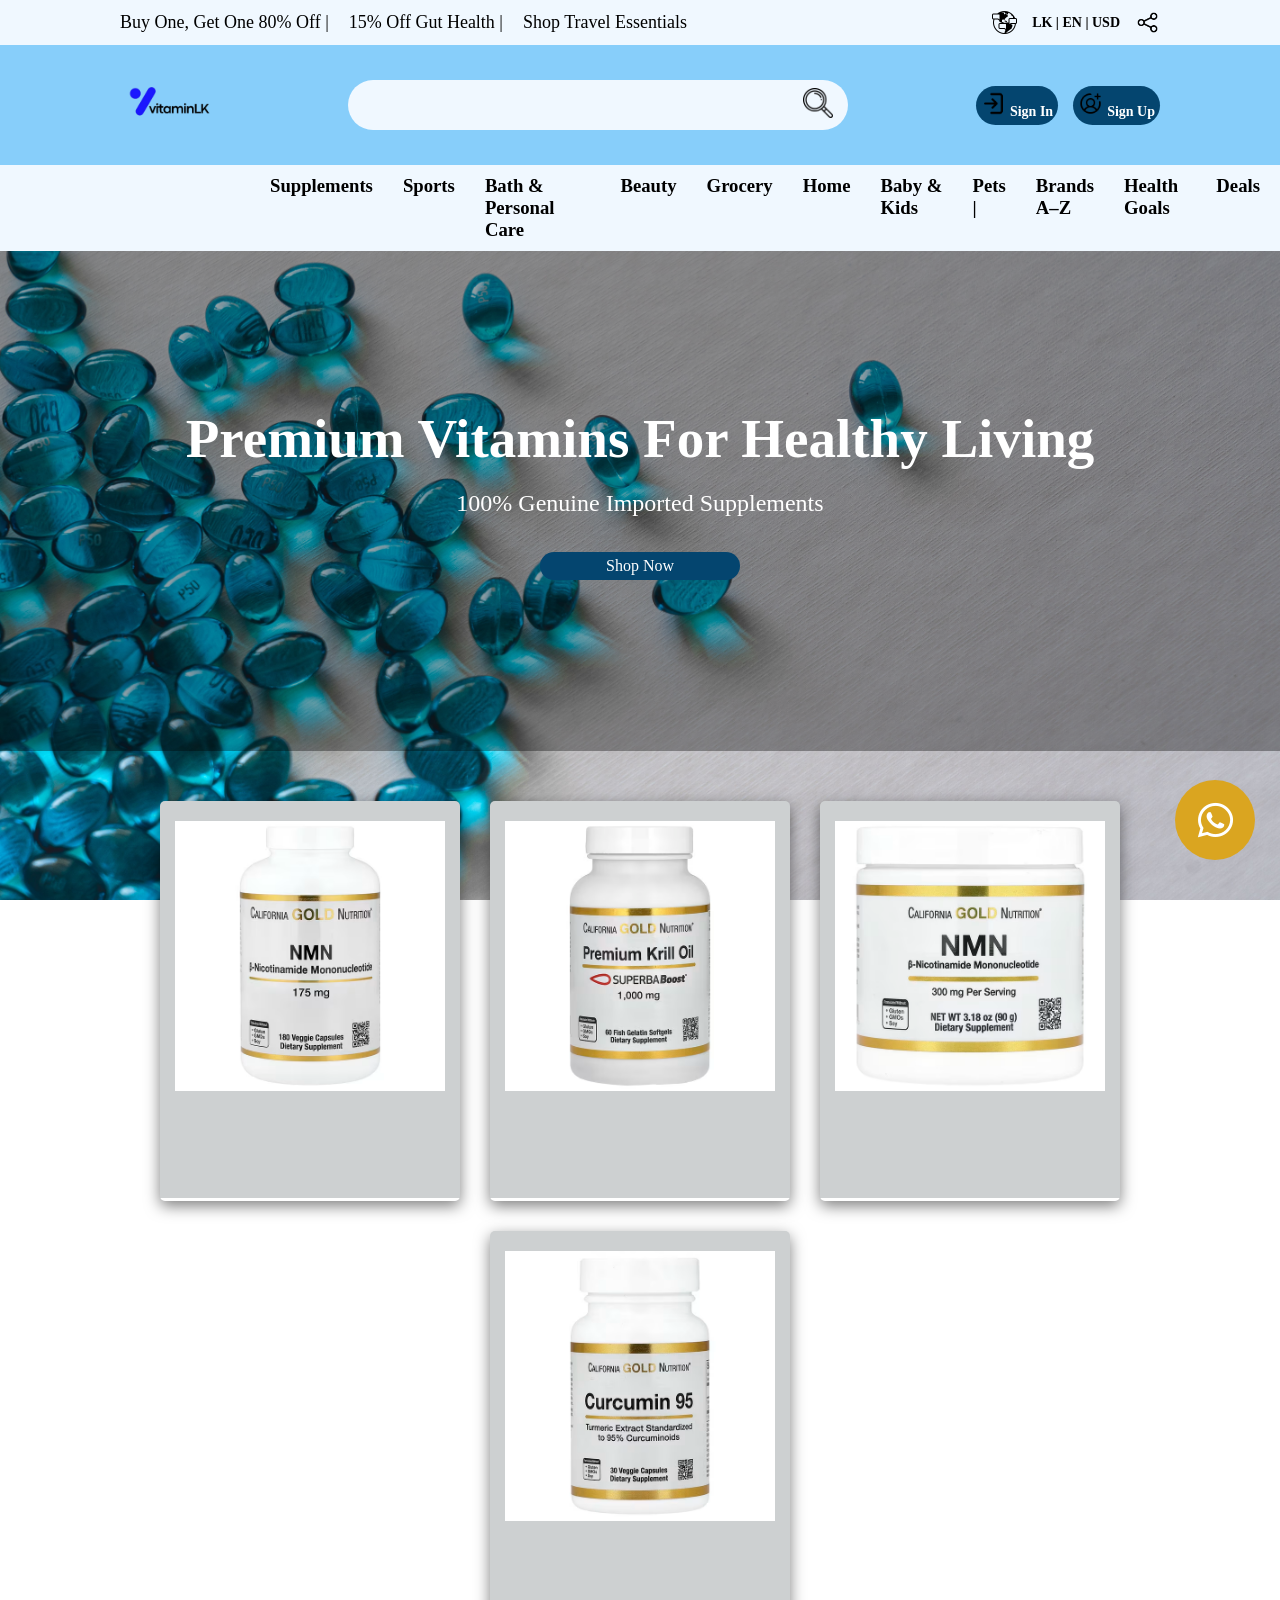
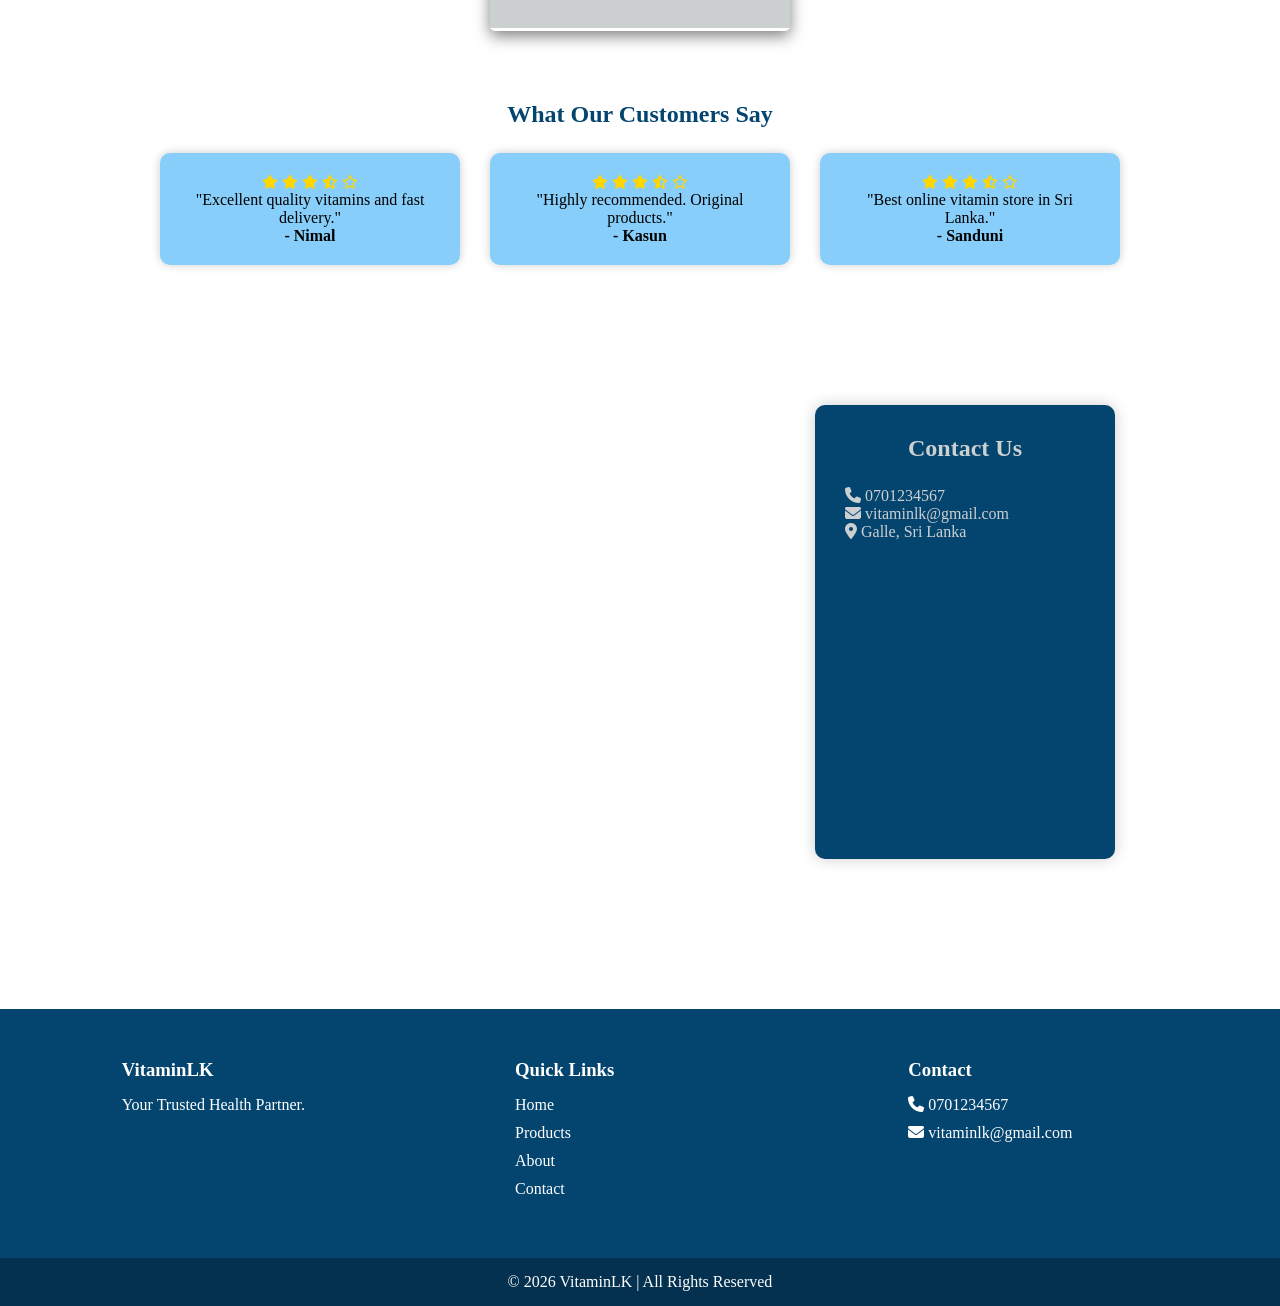
==== commit 0c852881: "update navigation links for sign in and sign up" ====
--- a/index.html
+++ b/index.html
@@ -4,6 +4,7 @@
 <head>
     <meta charset="UTF-8">
     <meta name="viewport" content="width=device-width, initial-scale=1.0">
+    <link class="headerimg" rel="shortcut icon" href="img/HeaderLogo.png" type="image/x-icon">
     <title>VitaminLK</title>
     <link rel="stylesheet" href="css/style.css">
     <link rel="stylesheet" href="https://cdnjs.cloudflare.com/ajax/libs/font-awesome/6.5.0/css/all.min.css">
@@ -41,10 +42,16 @@
 
 
                 <div class="right-side">
-                    <img id="language" src="img/sign-in.png" alt="Language">
-                    <span class="lang-text">Sign In</span>
-                    <img id="language" src="img/user.png" alt="Language">
-                    <span class="lang-text">Sign Up</span>
+
+                    <a href="signin.html">
+                        <img id="language" src="img/sign-in.png">
+                        <span class="lang-text">Sign In</span>
+                    </a>
+
+                    <a href="signup.html">
+                        <img id="language" src="img/user.png">
+                        <span class="lang-text">Sign Up</span>
+                    </a>
 
                 </div>
             </div>
--- a/css/style.css
+++ b/css/style.css
@@ -2,6 +2,10 @@
     padding: 0;
     margin: 0;
     box-sizing: border-box;
+}
+.headerimg{
+    width: 500px;
+    height: 500px;
 }
 
 body {
